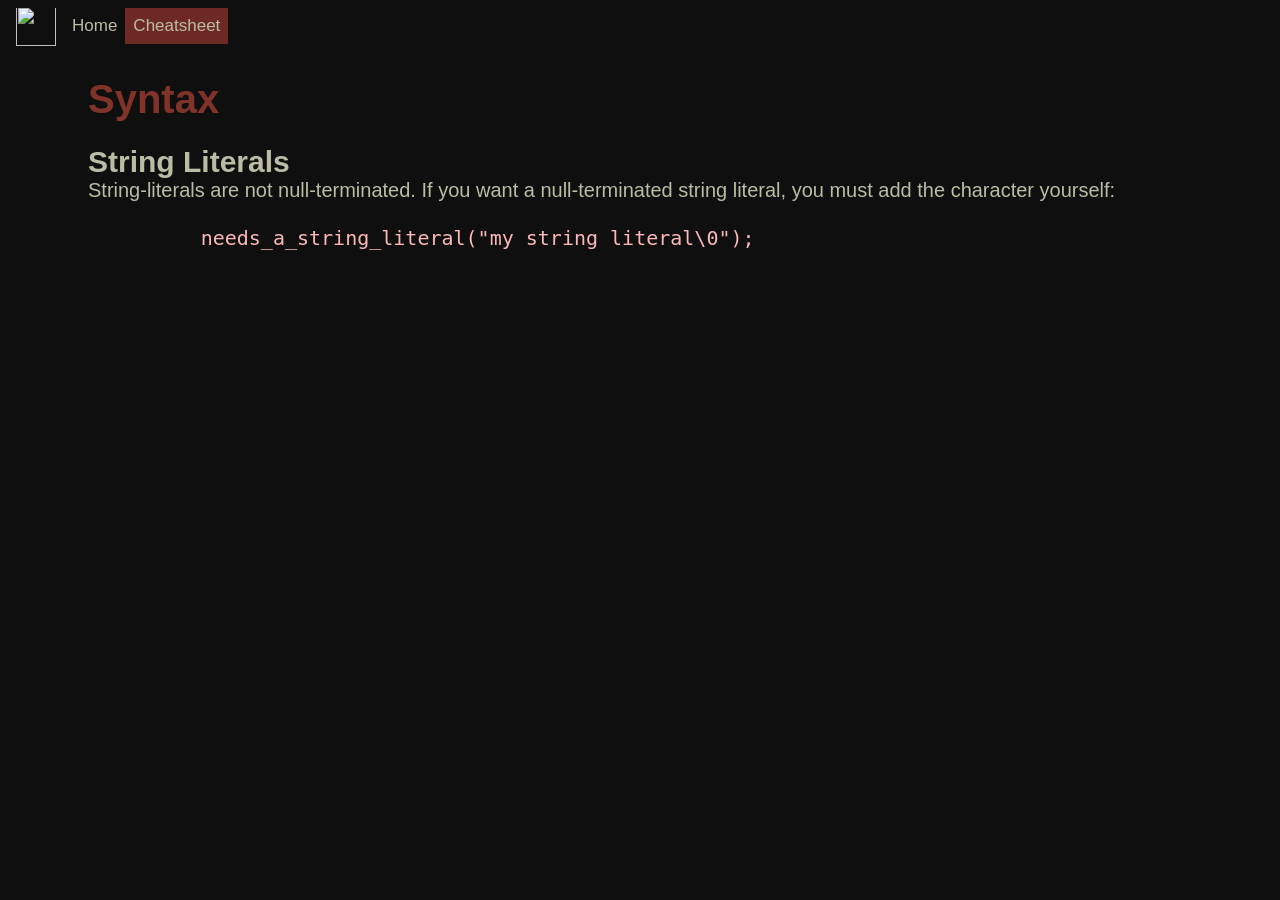
==== cheatsheet.html @ c280826a "[style] added a tentative style" ====
<html>
<head><title>Sy - Cheatsheet</title><link rel="icon" type="image/x-icon" href="favicon.svg"><link rel="stylesheet" href="style.css"></head>
<body>
	<!-- navbar (cheatsheet) -->
	<div class="topnav">
	<img style="width: 40px; margin: -10px auto auto auto" src="icon.svg">
	<a href="index.html">Home</a>
	<a class="nav_active" href="cheatsheet.html">Cheatsheet</a>
	</div>
	</br>
	</br>
	</br>

	<!-- cheatsheet -->
	<h1>Syntax</h1>
	</br>
	<h2>String Literals</h2>
	<p>String-literals are not null-terminated. If you want a null-terminated string literal, you must add the character yourself:</p>
	<code>
		needs_a_string_literal("my string literal\0");
	</code>
</body>
</html>
---- style.css ----
/* dark theme (default) */
body
{
	background-color: rgb(16, 15, 15);
	font-family: "Helvetica Neue", "Helvetica", sans-serif;
	color: #bbbca4;
	font-size: 20px;
}

button
{
  background-color: transparent;
  border: 1px solid #823329;
  color: #823329;
  padding: 8px 8px;
  text-align: center;
  text-decoration: none;
  display: inline-block;
  font-size: 12px;
  margin: 4px 2px;
}

button:hover
{
  background-color: white;
}

button.green
{
  color: #11aa22;
  border: 1px solid #11aa22;
}

h1
{
	color: #823329;
}

.centred
{
	text-align: center;
	justify-content: center;
	float: center;
}

code, p, h1, h2:not(.topnav)
{
	margin: auto 80px;
	white-space: pre-wrap;
}

.topnav
{
	overflow: hidden;
	position: fixed;
}

.topnav a,img
{
	float: left;
	color: #bbbca4;
	text-align: center;
	/*padding: 14px 16px;*/
	padding: 8px 8px;
	text-decoration: none;
	font-size: 17px;
}

.topnav a:hover
{
  background-color: #ddd;
  color: black;
}

.topnav a.nav_active
{
	background-color: #6D2A24;
	color: #bbbca4;
}

code
{
	background-color: rgb(16, 15, 15);
	color: #fab8b8;
	/*color: #d4233d;*/
};
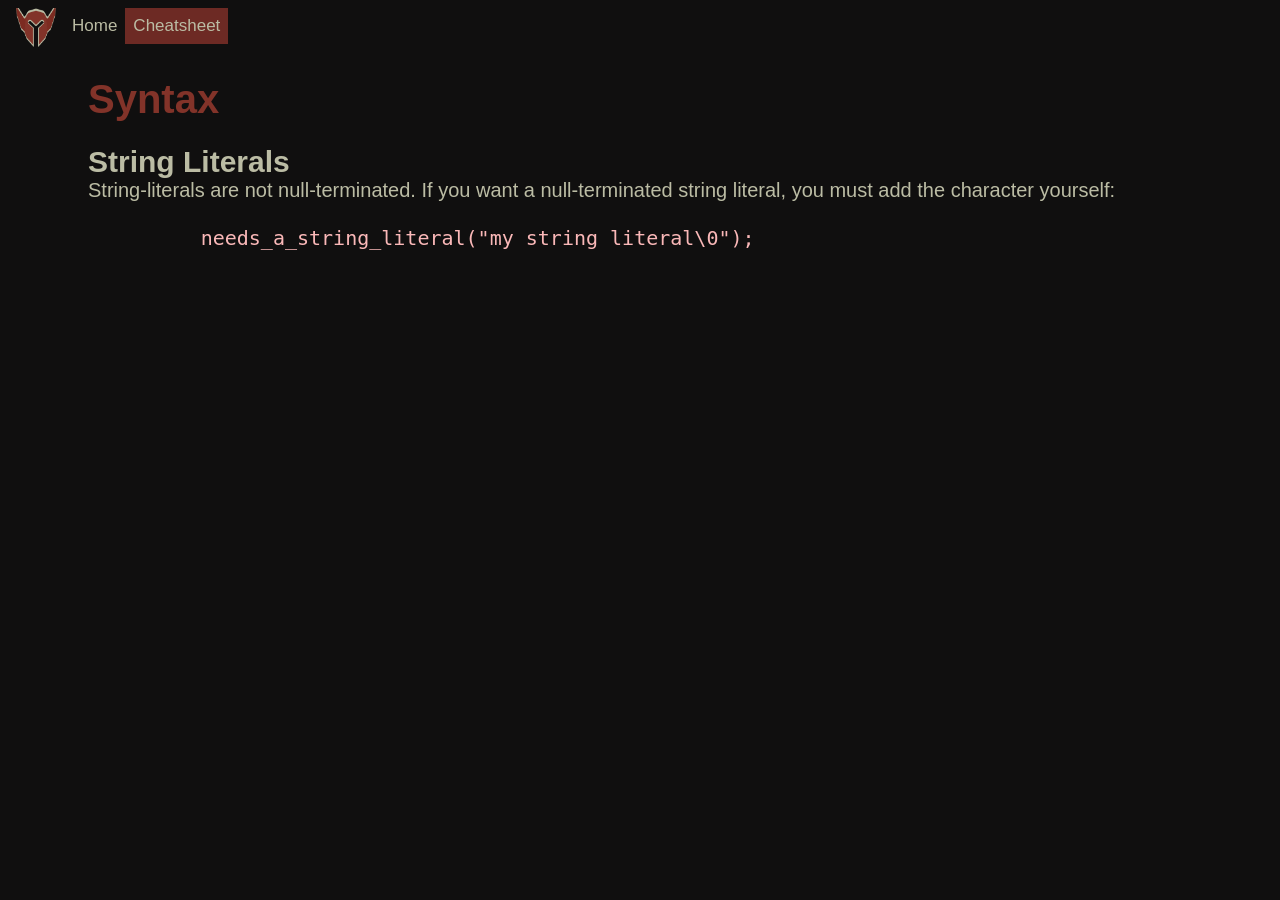
==== commit b5b98729: "[cheatsheet] fix an issue where cheatsheet navbar wrongly referenced a nonexistent image" ====
--- a/cheatsheet.html
+++ b/cheatsheet.html
@@ -3,7 +3,7 @@
 <body>
 	<!-- navbar (cheatsheet) -->
 	<div class="topnav">
-	<img style="width: 40px; margin: -10px auto auto auto" src="icon.svg">
+	<img style="width: 40px; margin: -10px auto auto auto" src="favicon.svg">
 	<a href="index.html">Home</a>
 	<a class="nav_active" href="cheatsheet.html">Cheatsheet</a>
 	</div>
